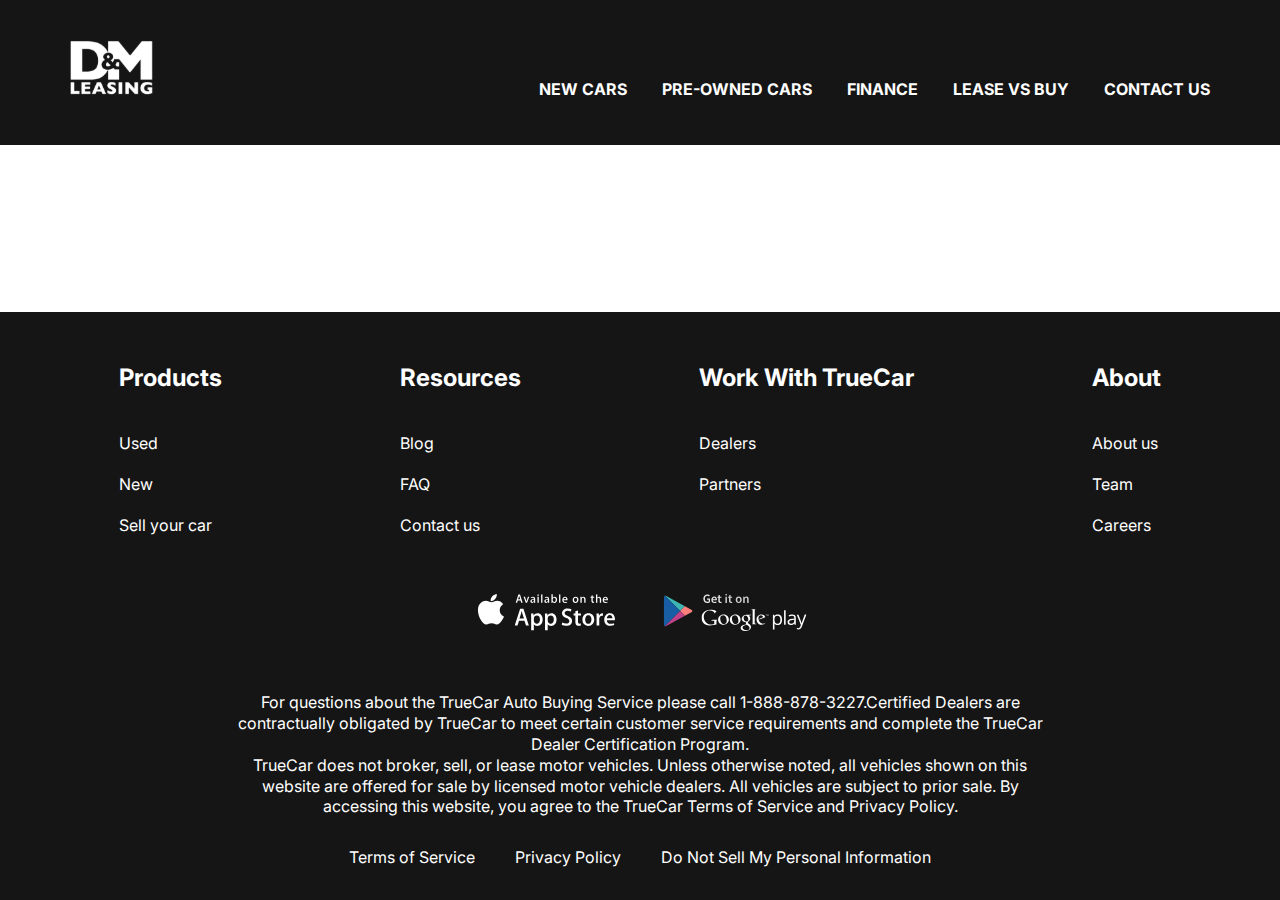
==== contact.html @ 618e8c30 "first commit" ====
<!DOCTYPE html>
<html lang="en">
<head>
    <meta charset="UTF-8">
    <meta http-equiv="X-UA-Compatible" content="IE=edge">
    <meta name="viewport" content="width=device-width, initial-scale=1.0">
    <title>Document</title>
    <link rel="preconnect" href="https://fonts.googleapis.com">
    <link rel="preconnect" href="https://fonts.gstatic.com" crossorigin>
    <link href="https://fonts.googleapis.com/css2?family=Inter:wght@400;700&display=swap" rel="stylesheet">
    <link rel="stylesheet" href="css/style.css"> 
</head>
<body>
    
<div class="wrapper"> 
    <header class="header">
        <div class="container">
            <div class="header__inner">

                <a class="logo" href="#">
                    <img class = "logo__img" src="images/Vector.svg" alt="">
                </a>

                <nav class="menu">
                    <ul class="menu__list">
                        <li class="menu__list-item"><a href="#" class="menu__list-link">NEW CARS</a>
                        </li>
                        <li class="menu__list-item"><a href="#" class="menu__list-link">PRE-OWNED CARS</a>
                        </li>
                        <li class="menu__list-item"><a href="#" class="menu__list-link">FINANCE</a>
                        </li>
                        <li class="menu__list-item"><a href="#" class="menu__list-link">LEASE VS BUY</a>
                        </li>
                        <li class="menu__list-item"><a href="#" class="menu__list-link">CONTACT US</a>
                        </li>
                    </ul>
                </nav>

            </div>
        </div>
    </header>

    <main class="main"></main>
    <footer class="footer">
        <div class="container">
            <nav class="footer__menu">
                <ul class="footer__menu-list">
                <li class="footer__menu-itme"><p class="footer__menu-title">Products</p></li>
                <li class="footer__menu-itme"><a href="#" class="footer__menu-link">Used</a></li>
                <li class="footer__menu-itme"><a href="#" class="footer__menu-link">New</a></li>
                <li class="footer__menu-itme"><a href="#" class="footer__menu-link">Sell your car</a></li>
                </ul>
                <ul class="futer__menu-list">
                <li class="footer__menu-itme"><p class="footer__menu-title">Resources</p></li>
                <li class="footer__menu-itme"><a href="#" class="footer__menu-link">Blog</a></li>
                <li class="footer__menu-itme"><a href="#" class="footer__menu-link">FAQ</a></li>
                <li class="footer__menu-itme"><a href="#" class="footer__menu-link">Contact us</a></li>
                </ul>
                <ul class="futer__menu-list">
                <li class="footer__menu-itme"><p class="footer__menu-title">Work With TrueCar</p></li>
                <li class="footer__menu-itme"><a href="#" class="footer__menu-link">Dealers</a></li>
                <li class="footer__menu-itme"><a href="#" class="footer__menu-link">Partners</a></li>
                </ul>
                <ul class="futer__menu-list">
                <li class="footer__menu-itme"><p class="footer__menu-title">About</p></li>
                <li class="footer__menu-itme"><a href="#" class="footer__menu-link"></a>About us</li>
                <li class="footer__menu-itme"><a href="#" class="footer__menu-link"></a>Team</li>
                <li class="footer__menu-itme"><a href="#" class="footer__menu-link"></a>Careers</li>
                </ul>
            </nav>

            <ul class="app">
                <li class="app__link-itme">
                    <a href="#" class="app__itme-link">
                        <img class ="app__itme-imgsrc" src="images/appstore.svg" alt="">
                    </a>
                </li>

                <li class="app__link-itme">
                    <a href="#" class="app__itme-link">
                        <img class ="app__itme-imgsrc" src="images/googleplay.svg" alt="">
                    </a>
                </li>
            </ul>

            <div class="footer__copy">
                <p class="foooter__copy-text">For questions about the TrueCar Auto Buying Service please call 1-888-878-3227.Certified Dealers are contractually obligated by TrueCar to meet certain customer service requirements and complete the TrueCar Dealer Certification Program.</p>
                <p class="foooter__copy-text"> TrueCar does not broker, sell, or lease motor vehicles. Unless otherwise noted, all vehicles shown on this website are offered for sale by licensed motor vehicle dealers. All vehicles are subject to prior sale. By accessing this website, you agree to the TrueCar Terms of Service and Privacy Policy.</p>
            </div>

       <nav class="copt__nav">
        <ul class="copy__nav-list">
            <li class="copy__nav-itme"><a href="#" class="copy_nav-link">Terms of Service</a></li>
            <li class="copy__nav-itme"><a href="#" class="copy_nav-link">Privacy Policy</a></li>
            <li class="copy__nav-itme"><a href="#" class="copy_nav-link">Do Not Sell My Personal Information</a></li>
        </ul>
       </nav>

        </div>
    </footer>

</div> 

</body>
</html>
---- css/style.css ----
html {
    box-sizing: border-box;
}

*, *::after, *::before{
    box-sizing: inherit;
    margin: 0;
    padding: 0;
}

html,
body {
    height: 100%;
}

.wrapper {
    height: 100%;
    display: flex;
    flex-direction: column;
}

li {
    list-style-type: none;
}

a {
    text-decoration: none;
    color: inherit;
}

.container {
    max-width: 1220px; 
    margin: 0 auto;
    padding: 0 10;
}

body {
    font-size: 16px;
    font-weight: 400;
    font-family: 'Inter', sans-serif;
    line-height: 1.3;
}

.header {
    background-color: #151515;
}

.hader-main {
   background-color: transparent;
   position: absolute;
   z-index: 5;
   left: 0;
   right: 0;
}

.header__inner {
    padding: 40px;
    padding-bottom: 45px;
    display: flex;
    justify-content: space-between;
    align-items: end;
}

.menu__list {
    display: flex;
    gap: 35px;
}

.menu__list-link {
    color: #fff;
    text-transform: uppercase;
    font-weight: 700;
}

.footer {
    background-color: #151515;
    padding: 50px 0 32px;
    color: #fff;
}

.footer__menu-list {
    max-width: 250px;
}

.footer__menu {
    display: flex;
    justify-content: space-around;
    margin-bottom: 50px;
}

.footer__menu-title {
font-size: 24px;
font-weight: 700;
padding-bottom: 20px;
}

.footer__menu-itme + .footer__menu-itme {
padding-top: 20px;
}

.app {
display: flex;
justify-content: center; 
gap: 20px;
margin-bottom: 52px;
}

.footer__copy {
    max-width: 806px;
    margin: 0 auto 30px;
    text-align: center;
}

.copy__nav-list{
    display: flex;
    justify-content: center;
    gap: 40px;

}

.main {
    flex-grow: 1;
}

.top {
    color: #fff;
    text-align: center;
    padding-top: 250px;
    padding-bottom: 50px;
    position: absolute;
    z-index: 5;
    left: 0;
    right: 0;
}

.title {
    padding-bottom: 40px;
    font-size: 96px;
    font-weight: 700;  
}

.top__link {
    background-color: #151515;
    padding: 23px;
    width: 100%;
    max-width: 430px;
    display: inline-block;
    text-transform: uppercase;
    font-size: 36px;
    font-weight: 700px;
}


.swiper-wrapper{
    background-color: rgba(21, 21, 21, .6)
}

.swiper-slide {
    height: 100vh;
    background: repeat;
    background-size: cover;
    background-position: bottom center;
}

.swiper-pagination-bullet {
    width: 120px;
    height: 3px;
    color: #151515;
    border-radius: 0;
    opacity: 1;

}


.swiper-pagination-horizontal.swiper-pagination-bullets .swiper-pagination-bullet {
    margin: 15px;
}


.swiper-pagination-bullets.swiper-pagination-horizontal {
    bottom: 50px;
}


.swiper-pagination-bullet-active {
    height: 6px;
    background-color: #fff;
}
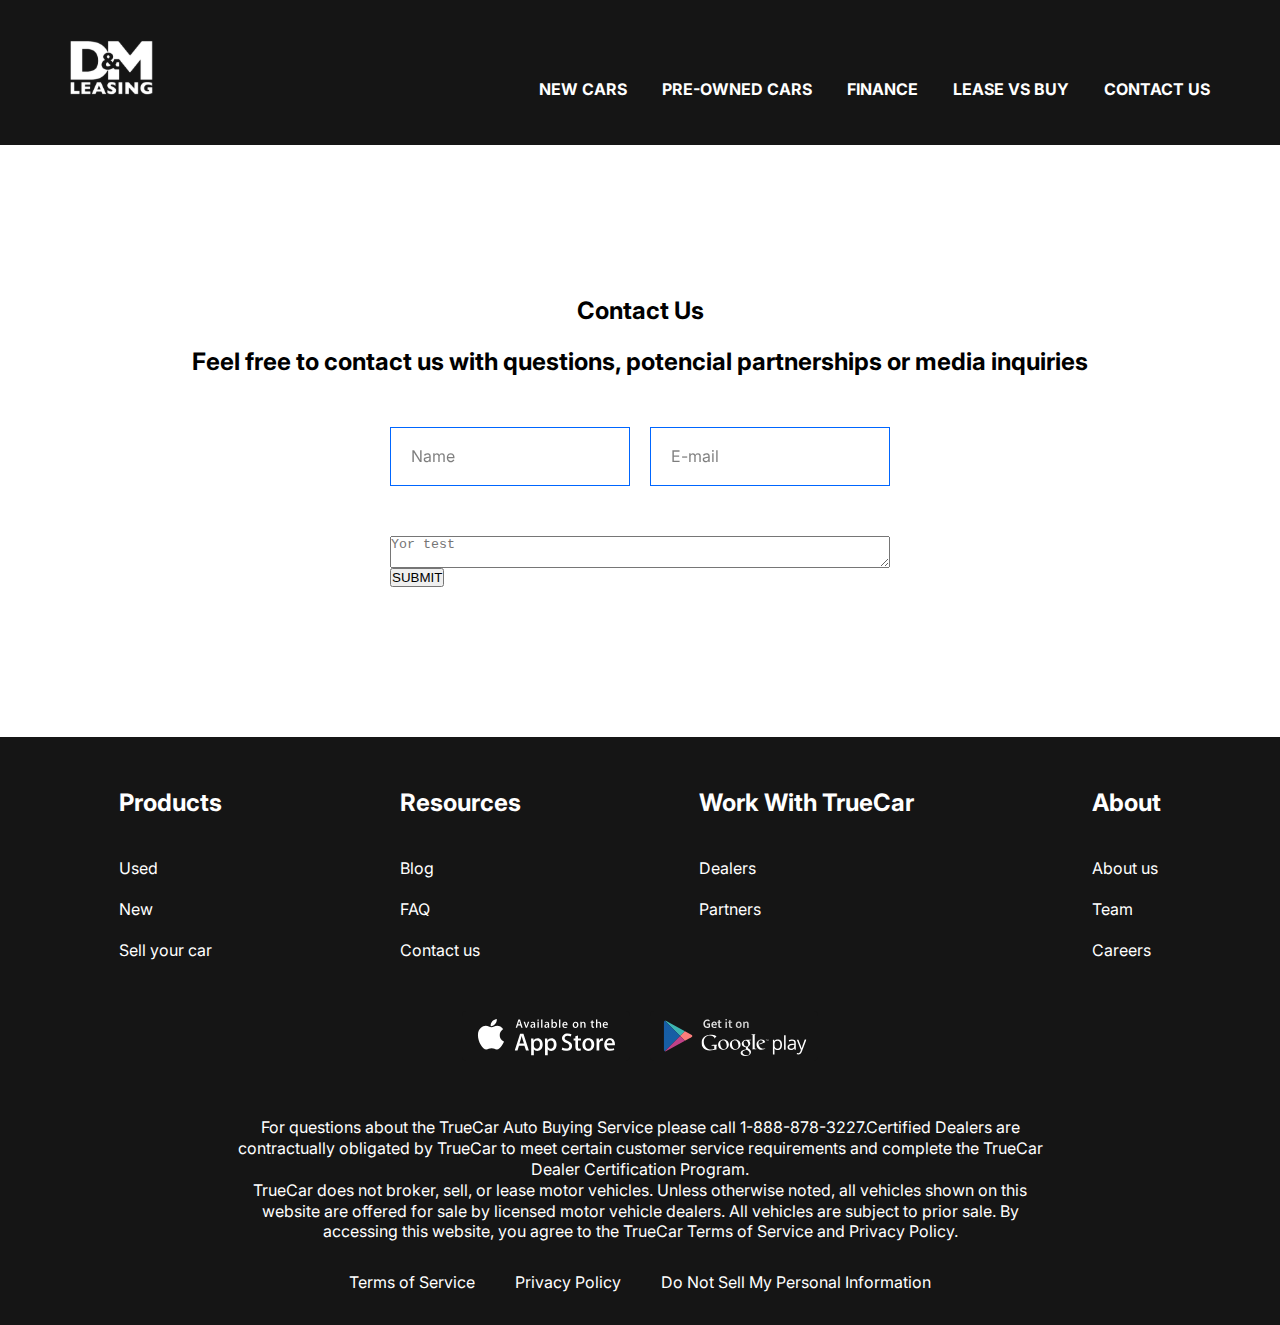
==== commit 58d02c73: "contacts" ====
--- a/contact.html
+++ b/contact.html
@@ -17,7 +17,7 @@
         <div class="container">
             <div class="header__inner">
 
-                <a class="logo" href="#">
+                <a class="logo" href="index.html">
                     <img class = "logo__img" src="images/Vector.svg" alt="">
                 </a>
 
@@ -40,7 +40,27 @@
         </div>
     </header>
 
-    <main class="main"></main>
+    <main class="main">
+
+<section class="contacts">
+    <div class="conteiner">
+
+<h2 class="section-title contacts__title">Contact Us</h2>
+<p class="contacts__text">Feel free to contact us with questions, potencial partnerships or media inquiries</p>
+
+<form action="#" class="form">
+    <input type="text" class="form__input" placeholder="Name">
+    <input type="email" class="form__input" placeholder="E-mail">
+    <textarea class="from__textarea" placeholder="Yor test"></textarea>
+    <button class="form__btn" type="submit">SUBMIT</button>
+</form>
+
+</div>
+</section>
+
+    </main>
+
+
     <footer class="footer">
         <div class="container">
             <nav class="footer__menu">
@@ -54,7 +74,7 @@
                 <li class="footer__menu-itme"><p class="footer__menu-title">Resources</p></li>
                 <li class="footer__menu-itme"><a href="#" class="footer__menu-link">Blog</a></li>
                 <li class="footer__menu-itme"><a href="#" class="footer__menu-link">FAQ</a></li>
-                <li class="footer__menu-itme"><a href="#" class="footer__menu-link">Contact us</a></li>
+                <li class="footer__menu-itme"><a href="contact.html" class="footer__menu-link">Contact us</a></li>
                 </ul>
                 <ul class="futer__menu-list">
                 <li class="footer__menu-itme"><p class="footer__menu-title">Work With TrueCar</p></li>
--- a/css/style.css
+++ b/css/style.css
@@ -12,6 +12,14 @@
 body {
     height: 100%;
 }
+
+.section-title {
+ margin-bottom: 50px;
+ font-size: 48px;
+ font-weight: 700px;
+ text-align: center;
+}
+
 
 .wrapper {
     height: 100%;
@@ -48,7 +56,7 @@
 .hader-main {
    background-color: transparent;
    position: absolute;
-   z-index: 5;
+   z-index: 10;
    left: 0;
    right: 0;
 }
@@ -185,4 +193,182 @@
 .swiper-pagination-bullet-active {
     height: 6px;
     background-color: #fff;
-}+}
+
+.why-lease {
+    padding: 150px 0;
+}
+
+.why-lease__list {
+    display: grid;
+    grid-template-columns: repeat(4, 1fr);
+    gap: 40px;
+    text-align: center;
+}
+
+.why-lease__item-img {
+    margin-bottom: 30px;
+}
+
+.why-lease__item-title {
+    margin-bottom: 40px;
+    font-size: 24px;
+    font-weight: 700px;
+}
+
+.why-lease__item-text {
+text-align: left;
+}
+
+.how-does {
+padding-bottom: 150px;
+}
+
+.how-does__inner {
+    max-width: 600px;
+    margin: 0 auto;
+}
+
+.section-title {
+    font-size: 24px; 
+    font-weight: 700; 
+    padding-top: 50px;
+}
+
+.how__does-list {
+    padding: 50px 0 70px;
+    counter-reset: myCounter;
+}
+
+.how-does-item {
+    list-style-type: none;
+    width: 270px;
+    position: relative;
+    margin-left: auto;
+    box-sizing: content-box;
+    padding: 19px 0 19px 240px;
+}
+
+.how-does-item + .how-does-item {
+margin-top: 40px;
+}
+
+.how-does-item::before {
+    counter-increment: myCounter;
+    content: counter(myCounter);
+    display: flex;
+    justify-content: center;
+    align-items: center;
+    background-color: #0066FF;
+    font-size: 48px;
+    font-weight: 700;
+    height: 100px;
+    width: 100px;
+    border-radius: 50%;
+    color: aliceblue;
+    position: absolute;
+    left: 0;
+    top: 0;
+}
+
+.video {
+    padding-bottom: 150px;
+}
+
+.video__title {
+    margin-bottom: 20px;
+}
+
+.video__text {
+    font-size: 24px;
+    font-weight: 700;
+    margin-bottom: 50px;
+    text-align: center;
+}
+
+.video__content {
+    margin: 0 auto;
+    display: block;
+}
+
+.important {
+ padding-bottom: 150px;
+ 
+}
+
+.test {
+    display: flex;
+    align-items: center;
+    justify-content: center;
+}
+
+.important__title {
+ margin-bottom: 20px;
+}
+
+.important__text {
+ max-width: 580px;
+ margin: 0 auto 50px;
+
+}
+
+.important__list {
+ display: grid;
+ grid-template-columns: repeat(4, 1fr);
+ width: 1200px;
+}
+
+.important__item-img {
+ margin-bottom: 20px;
+}
+
+.contacts{
+    padding: 100px 0 150px;
+}
+
+.contacts__title {
+    margin-bottom: 20px;
+}
+
+.contacts__text {
+    text-align: center;
+    font-weight: 700;
+    font-size: 24px;
+    margin-bottom: 50px;
+    padding: 0 100px;
+}
+
+form {
+max-width: 500px;
+margin: 0 auto;
+display: flex;
+justify-content: space-between;
+flex-wrap: wrap;
+}
+
+.form__input{
+    width: 240px;
+    padding: 18px 20px;
+    display: inline-block;
+    border: 1px solid #0066FF;
+    margin-bottom: 50px;
+    font-size: 16px;
+    font-weight: 400;
+    font-family: 'Inter', sans-serif;
+    line-height: 1.3;
+    color: #000;
+}
+
+.form__input::placeholder {
+    font-size: 16px;
+    font-weight: 400;
+    font-family: 'Inter', sans-serif;
+    line-height: 1.3;
+    color: #000;
+    opacity: 0.5;
+}
+
+.from__textarea{
+width: 100%;
+}
+
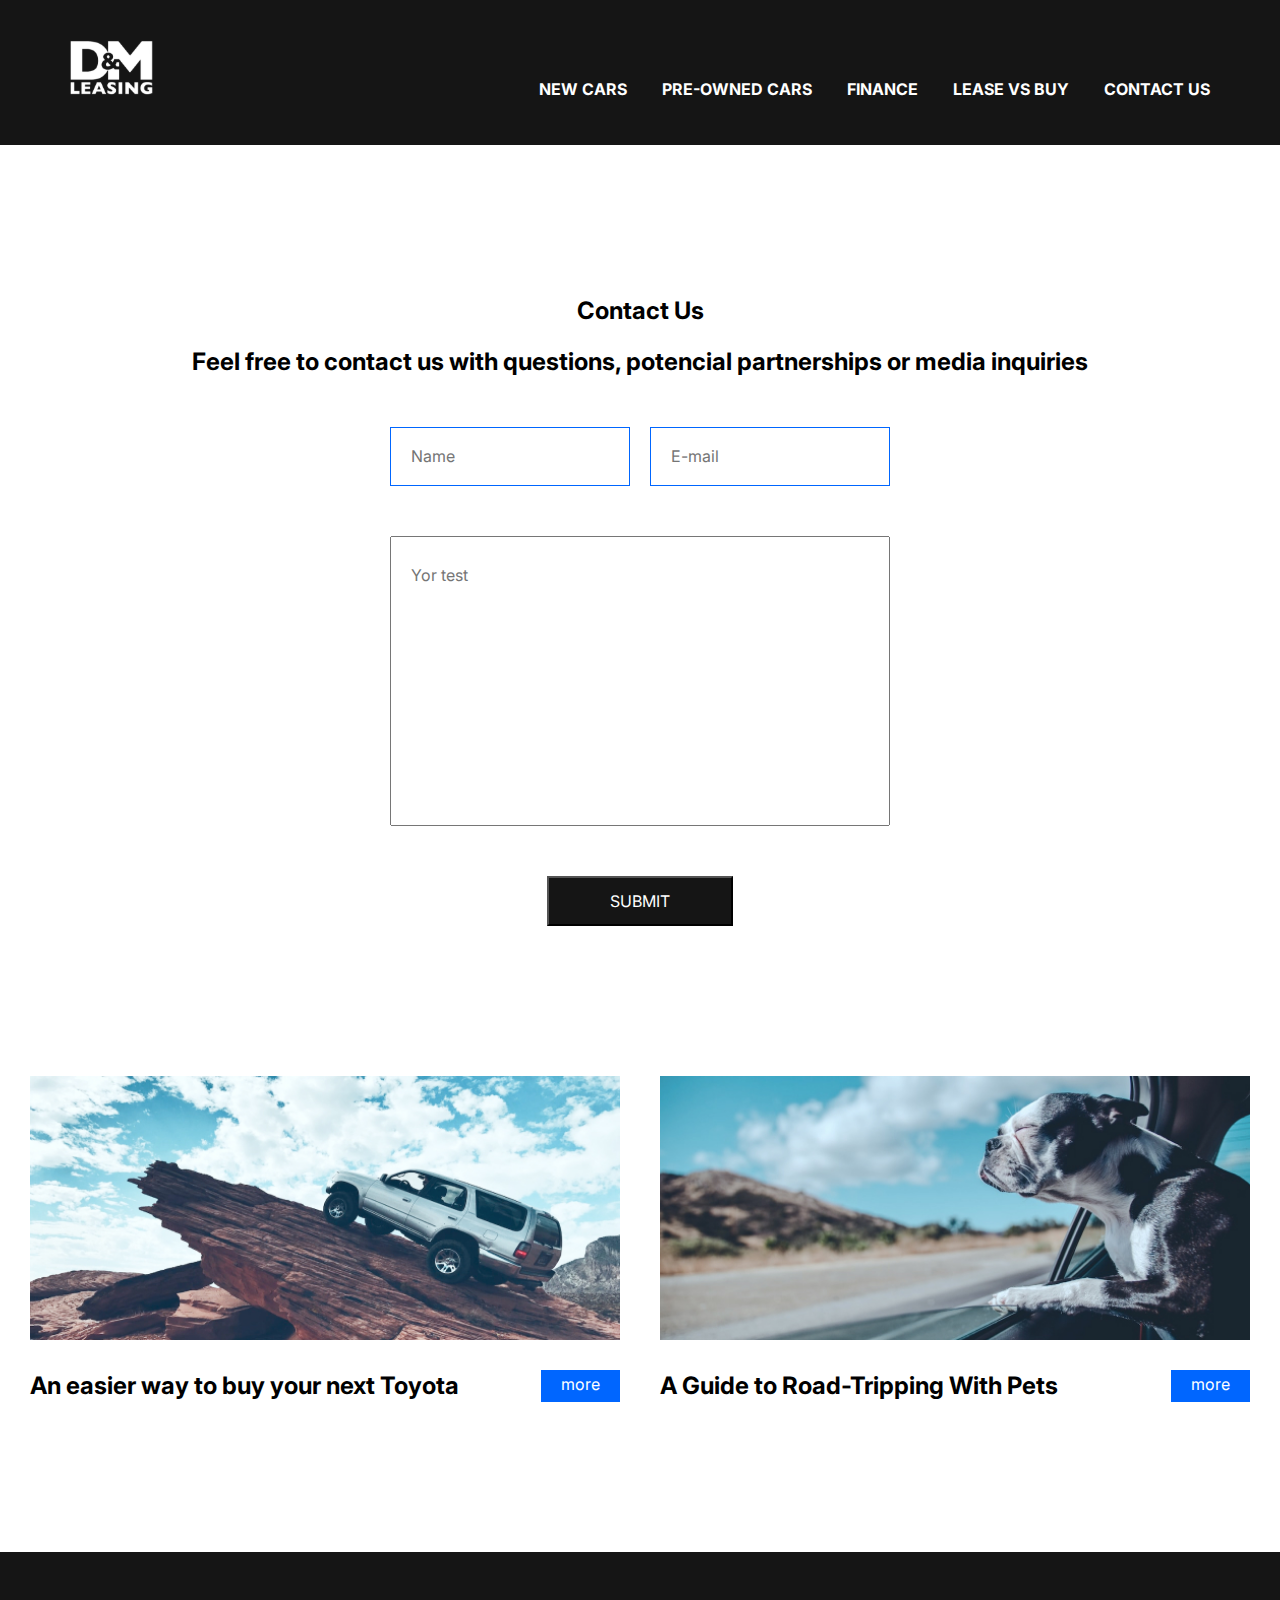
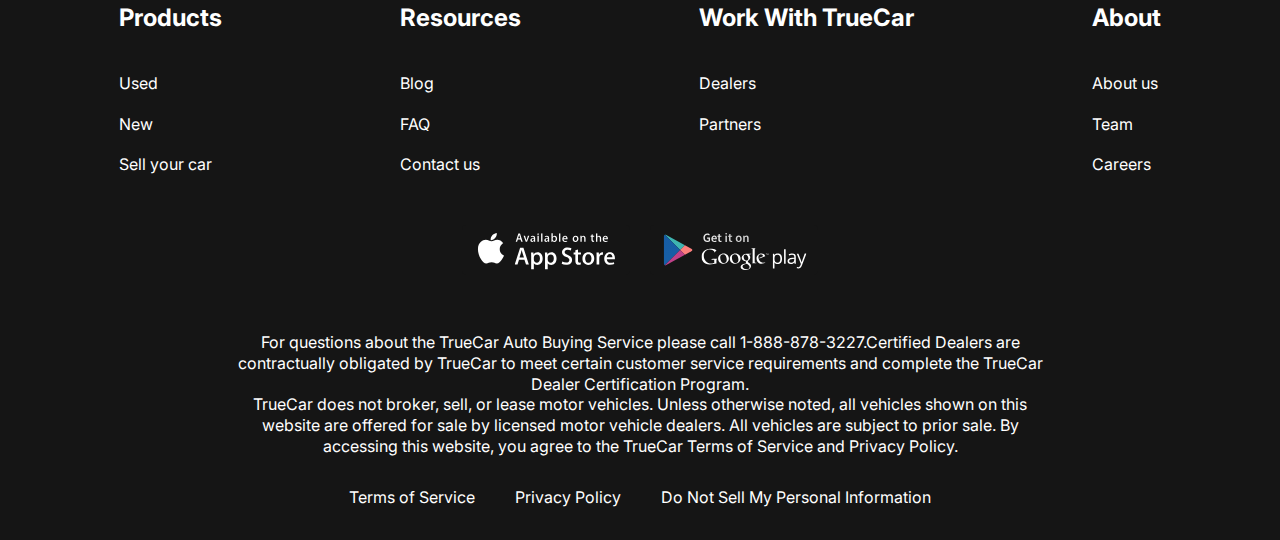
==== commit ebc95450: "2" ====
--- a/contact.html
+++ b/contact.html
@@ -23,7 +23,7 @@
 
                 <nav class="menu">
                     <ul class="menu__list">
-                        <li class="menu__list-item"><a href="#" class="menu__list-link">NEW CARS</a>
+                        <li class="menu__list-item"><a href="nevcar.html" class="menu__list-link">NEW CARS</a>
                         </li>
                         <li class="menu__list-item"><a href="#" class="menu__list-link">PRE-OWNED CARS</a>
                         </li>
@@ -44,19 +44,39 @@
 
 <section class="contacts">
     <div class="conteiner">
-
 <h2 class="section-title contacts__title">Contact Us</h2>
 <p class="contacts__text">Feel free to contact us with questions, potencial partnerships or media inquiries</p>
-
 <form action="#" class="form">
     <input type="text" class="form__input" placeholder="Name">
     <input type="email" class="form__input" placeholder="E-mail">
     <textarea class="from__textarea" placeholder="Yor test"></textarea>
     <button class="form__btn" type="submit">SUBMIT</button>
 </form>
+</div>
+</section>
+
+
+<section class="blog">
+    <div class="container">
+
+<div class="blog__itmes">
+
+    <div class="blog__itme">
+        <img src="images/blog-1.jpg" alt="" class="blog__itme-img">
+        <h4 class="blog__itme-title">An easier way to buy your next Toyota</h4>
+        <a href="#" class="blog__itme-link">more</a>
+    </div>
+
+    <div class="blog__itme">
+        <img src="images/blog-2.jpg" alt="" class="blog__itme-img">
+        <h4 class="blog__itme-title">A Guide to Road-Tripping With Pets</h4>
+        <a href="#" class="blog__itme-link">more</a>
+    </div>
 
 </div>
+    </div>
 </section>
+
 
     </main>
 
--- a/css/style.css
+++ b/css/style.css
@@ -357,9 +357,11 @@
     font-family: 'Inter', sans-serif;
     line-height: 1.3;
     color: #000;
-}
-
-.form__input::placeholder {
+     margin-bottom: 50px;
+}
+
+.form__input::placeholder
+.from__textarea::placeholder {
     font-size: 16px;
     font-weight: 400;
     font-family: 'Inter', sans-serif;
@@ -370,5 +372,57 @@
 
 .from__textarea{
 width: 100%;
-}
-
+resize: none;
+padding: 28px 20px;
+height: 290px;
+font-size: 16px;
+font-weight: 400;
+font-family: 'Inter', sans-serif;
+line-height: 1.3;
+color: #000;
+margin-bottom: 50px;
+}
+
+.form__btn{
+text-transform: uppercase;
+color: #fff;
+background-color: #151515;
+font-size: 16px;
+font-weight: 400;
+font-family: 'Inter', sans-serif;
+padding: 13px 61px;
+margin: 0 auto;
+}
+
+.blog{
+    padding-bottom: 150px;
+}
+
+.blog__itmes{
+    display: grid;
+    grid-template-columns: repeat(2, 1fr);
+    gap: 40px;
+}
+
+.blog__itme{
+    display: flex;
+    justify-content: space-between;
+    flex-wrap: wrap;
+}
+
+.blog__itme-img{
+    margin-bottom: 30px;
+    width: 100%;
+}
+
+.blog__itme-title{
+flex-basis: 446px;
+font-size: 24px;
+font-weight: 700px;
+}
+
+.blog__itme-link{
+color: #fff;
+background-color: #0066FF;
+padding: 4px 20px;
+}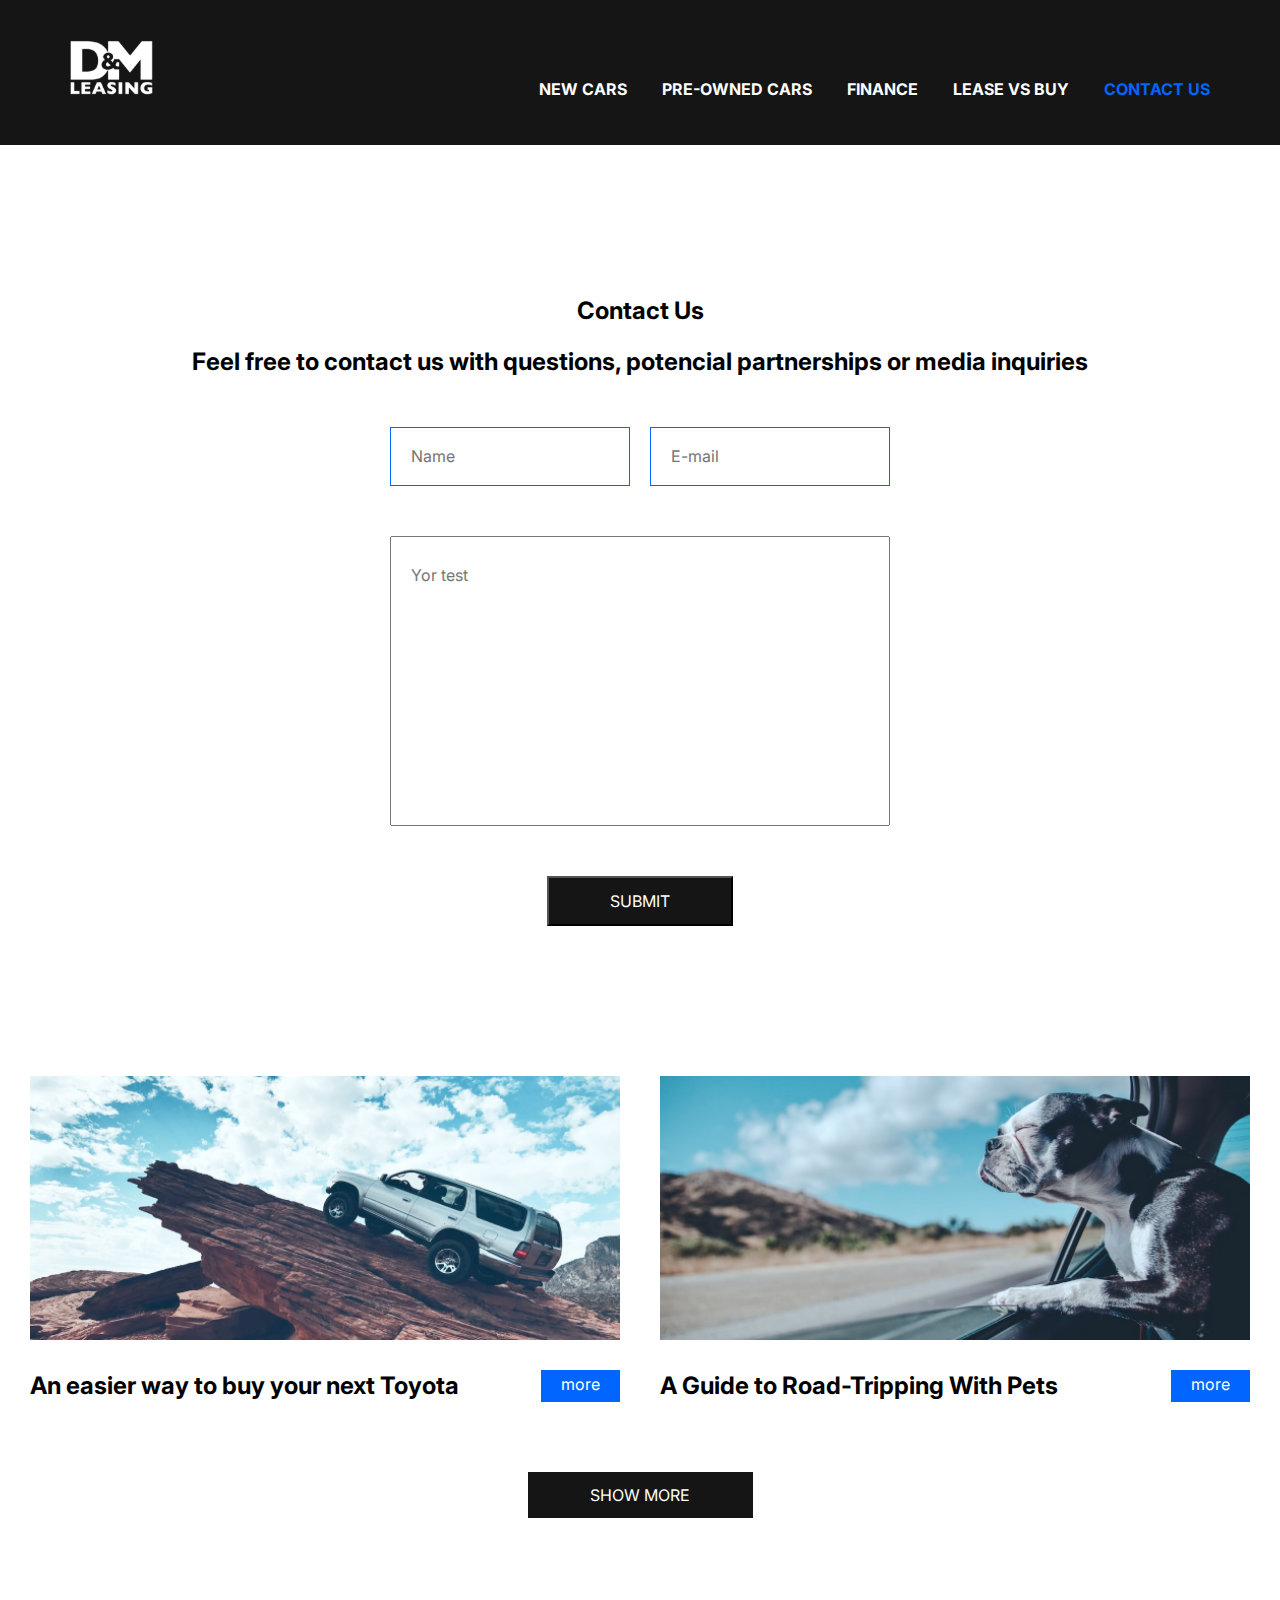
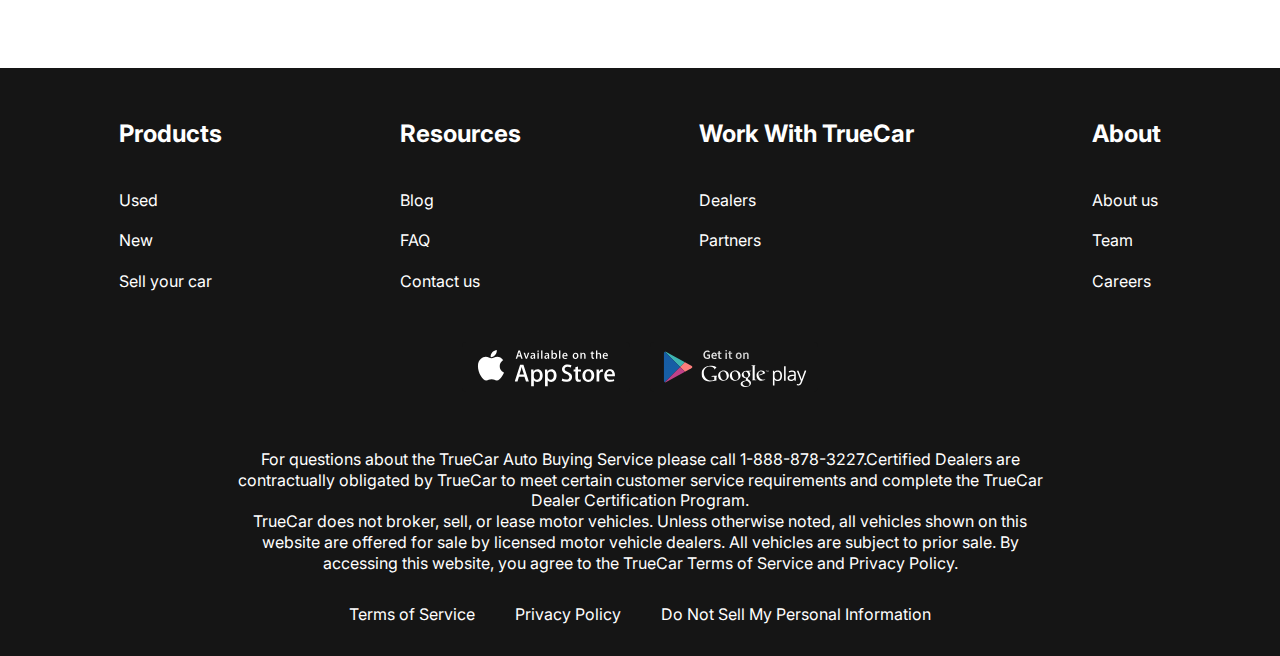
==== commit aa88b147: "3" ====
--- a/contact.html
+++ b/contact.html
@@ -31,7 +31,7 @@
                         </li>
                         <li class="menu__list-item"><a href="#" class="menu__list-link">LEASE VS BUY</a>
                         </li>
-                        <li class="menu__list-item"><a href="#" class="menu__list-link">CONTACT US</a>
+                        <li class="menu__list-item"><a href="#" class="menu__list-link menu__list-link--active">CONTACT US</a>
                         </li>
                     </ul>
                 </nav>
@@ -57,24 +57,30 @@
 
 
 <section class="blog">
-    <div class="container">
+ <div class="container">
 
-<div class="blog__itmes">
+  <div class="blog__itmes">
 
-    <div class="blog__itme">
+     <div class="blog__itme">
         <img src="images/blog-1.jpg" alt="" class="blog__itme-img">
         <h4 class="blog__itme-title">An easier way to buy your next Toyota</h4>
         <a href="#" class="blog__itme-link">more</a>
-    </div>
+     </div>
 
-    <div class="blog__itme">
+     <div class="blog__itme">
         <img src="images/blog-2.jpg" alt="" class="blog__itme-img">
         <h4 class="blog__itme-title">A Guide to Road-Tripping With Pets</h4>
         <a href="#" class="blog__itme-link">more</a>
-    </div>
+     </div>
+
+     
+  </div>
+
+  <a href="#" class="blog__link">SHOW MORE</a>
 
 </div>
-    </div>
+
+
 </section>
 
 
--- a/css/style.css
+++ b/css/style.css
@@ -79,6 +79,11 @@
     text-transform: uppercase;
     font-weight: 700;
 }
+
+.menu__list-link--active{
+    color: #0066FF;
+}
+
 
 .footer {
     background-color: #151515;
@@ -408,6 +413,7 @@
     display: flex;
     justify-content: space-between;
     flex-wrap: wrap;
+    margin-bottom: 70px;
 }
 
 .blog__itme-img{
@@ -425,4 +431,16 @@
 color: #fff;
 background-color: #0066FF;
 padding: 4px 20px;
+}
+
+.blog__link{
+    text-transform: uppercase;
+    background-color: #151515;
+    padding: 13px;
+    color: #fff;
+    width: 225px;
+    margin: 0 auto;
+    text-align: center;
+    display: block;
+
 }